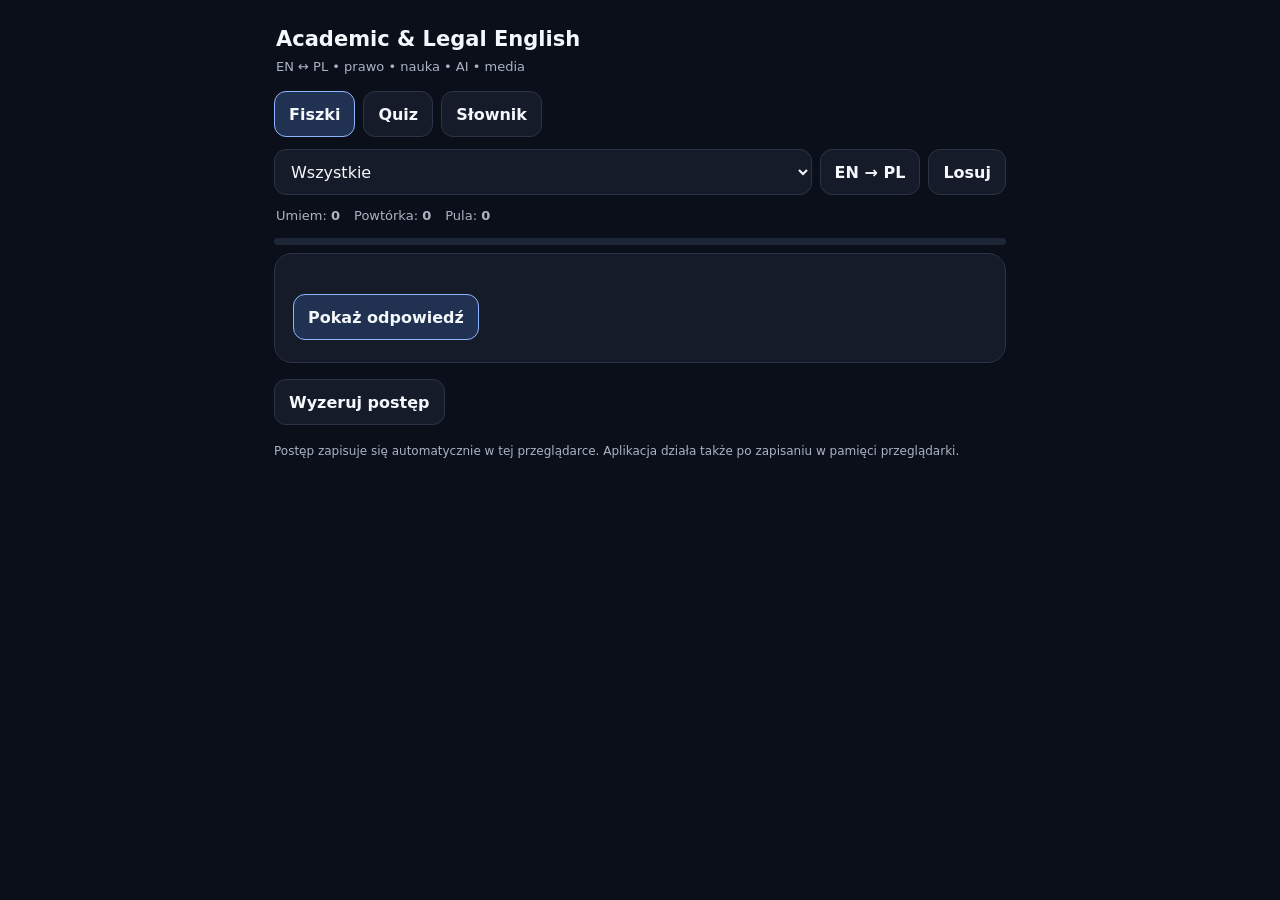
==== academic-english/index.html @ 9083a07c "Add mobile Academic & Legal English app" ====
<!doctype html>
<html lang="pl">
<head>
<meta charset="utf-8">
<meta name="viewport" content="width=device-width, initial-scale=1, viewport-fit=cover">
<meta name="theme-color" content="#111827">
<meta name="mobile-web-app-capable" content="yes">
<meta name="apple-mobile-web-app-capable" content="yes">
<link rel="manifest" href="./manifest.webmanifest">
<title>Academic & Legal English EN–PL</title>
<style>
:root{--bg:#0b0f19;--card:#151b28;--card2:#1d2636;--text:#f4f7fb;--muted:#aab4c5;--line:#2b3548;--accent:#8fb4ff;--good:#9dd9ad;--bad:#f2a6a6}
*{box-sizing:border-box} body{margin:0;background:var(--bg);color:var(--text);font:16px/1.45 system-ui,-apple-system,Segoe UI,Roboto,sans-serif}
.wrap{max-width:760px;margin:auto;padding:16px 14px 40px} header{padding:8px 2px 14px} h1{font-size:21px;margin:0 0 4px} .sub{color:var(--muted);font-size:13px}
.tabs,.row{display:flex;gap:8px;flex-wrap:wrap} button,select,input{font:inherit} button{min-height:46px;border:1px solid var(--line);border-radius:12px;background:var(--card);color:var(--text);padding:10px 14px;font-weight:650} button.active,button.primary{border-color:var(--accent);background:#203152} button:active{transform:scale(.985)}
.controls{display:grid;grid-template-columns:1fr auto;gap:8px;margin:12px 0} select,input{width:100%;min-height:46px;border-radius:12px;border:1px solid var(--line);background:var(--card);color:var(--text);padding:10px 12px}
.stats{display:flex;gap:14px;flex-wrap:wrap;color:var(--muted);font-size:13px;margin:12px 2px}
.card{background:var(--card);border:1px solid var(--line);border-radius:18px;padding:22px 18px;margin-top:8px} .tag{font-size:11px;text-transform:uppercase;letter-spacing:.09em;color:var(--muted);font-weight:750}
.word{font-size:29px;line-height:1.15;font-weight:800;margin:12px 0 18px;overflow-wrap:anywhere} .answer{font-size:24px;font-weight:750;margin:0 0 16px;overflow-wrap:anywhere}
.sep{border-top:1px solid var(--line);margin:18px 0} .example{margin:9px 0} .example b{color:var(--accent)} .hidden{display:none!important}
.options{display:grid;gap:9px} .options button{text-align:left;font-weight:550} .feedback{min-height:28px;margin-top:14px;font-weight:700} .good{color:var(--good)} .bad{color:var(--bad)}
.item{background:var(--card);border:1px solid var(--line);border-radius:14px;padding:14px;margin:9px 0} .pair{font-size:17px;font-weight:750} .small{font-size:13px;color:var(--muted);margin-top:7px}
.footer-note{color:var(--muted);font-size:12px;margin-top:18px}
.progress{height:7px;background:var(--card2);border-radius:999px;overflow:hidden;margin:9px 0 2px} .bar{height:100%;width:0;background:var(--accent);transition:width .2s}
@media(max-width:430px){.controls{grid-template-columns:1fr} .controls .row button{flex:1} .word{font-size:27px} button{flex-grow:1}}
</style>
</head>
<body>
<div class="wrap" id="app">
<header><h1>Academic & Legal English</h1><div class="sub">EN ↔ PL • prawo • nauka • AI • media</div></header>
<div class="tabs"><button class="tab active" data-view="cards">Fiszki</button><button class="tab" data-view="quiz">Quiz</button><button class="tab" data-view="list">Słownik</button></div>
<div class="controls"><select id="category"><option>Wszystkie</option><option>Badania i argumentacja</option><option>Prawo</option><option>Łączenie argumentów</option><option>Metodologia</option><option>AI i media</option></select><div class="row"><button id="direction">EN → PL</button><button id="random">Losuj</button></div></div>
<div class="stats"><span>Umiem: <b id="known">0</b></span><span>Powtórka: <b id="reviewCount">0</b></span><span>Pula: <b id="poolCount">0</b></span></div>
<div class="progress"><div class="bar" id="progressBar"></div></div>
<section id="cards"><div class="card"><div class="tag" id="cardCat"></div><div class="word" id="front"></div><button id="reveal" class="primary">Pokaż odpowiedź</button><div id="backArea" class="hidden"><div class="sep"></div><div class="answer" id="back"></div><div class="example"><b>EN:</b> <span id="exEn"></span></div><div class="example"><b>PL:</b> <span id="exPl"></span></div><div class="row" style="margin-top:18px"><button id="again">Powtórzę</button><button id="master" class="primary">Umiem</button><button id="next">Dalej</button></div></div></div></section>
<section id="quiz" class="hidden"><div class="card"><div class="tag">Wybierz poprawne tłumaczenie</div><div class="word" id="qWord"></div><div id="qOptions" class="options"></div><div id="feedback" class="feedback"></div><button id="qNext" class="primary hidden">Następne pytanie</button><div class="small">Wynik: <b id="score">0 / 0</b></div></div></section>
<section id="list" class="hidden"><input id="search" type="search" placeholder="Szukaj: np. liability, odpowiedzialność…"><div id="results"></div></section>
<div class="row" style="margin-top:16px"><button id="reset">Wyzeruj postęp</button></div>
<div class="footer-note">Postęp zapisuje się automatycznie w tej przeglądarce. Aplikacja działa także po zapisaniu w pamięci przeglądarki.</div>
</div>
<script src="./data1.js"></script>
<script src="./data2.js"></script>
<script src="./data3.js"></script>
<script src="./data4.js"></script>
<script src="./app.js"></script>
</body>
</html>
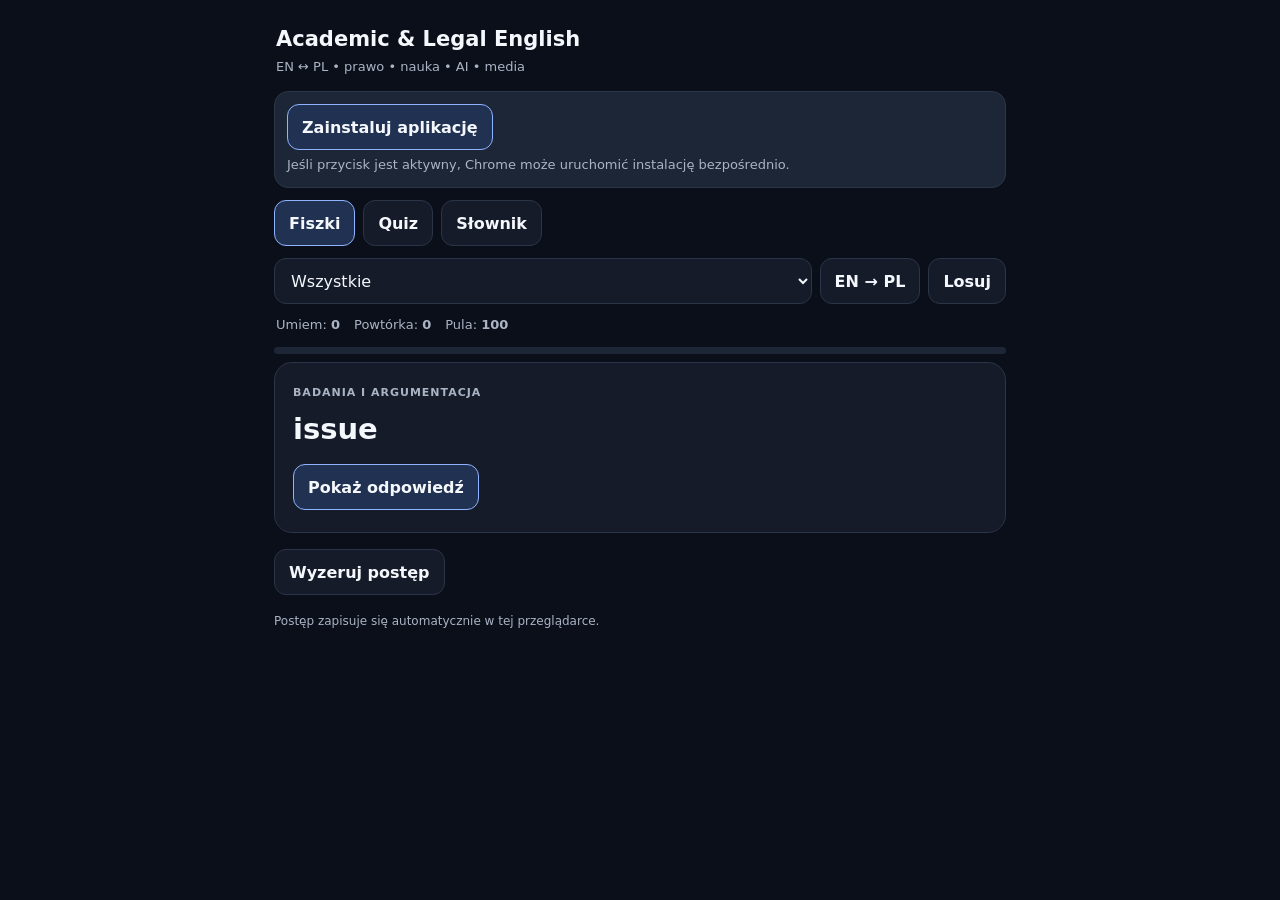
==== commit 2d54b3e0: "Add in-app PWA install UI" ====
--- a/academic-english/index.html
+++ b/academic-english/index.html
@@ -6,28 +6,30 @@
 <meta name="theme-color" content="#111827">
 <meta name="mobile-web-app-capable" content="yes">
 <meta name="apple-mobile-web-app-capable" content="yes">
-<link rel="manifest" href="./manifest.webmanifest">
+<link rel="manifest" href="/academic-english/manifest.webmanifest">
+<link rel="icon" href="/academic-english/icon-192.png">
+<link rel="apple-touch-icon" href="/academic-english/icon-192.png">
 <title>Academic & Legal English EN–PL</title>
 <style>
 :root{--bg:#0b0f19;--card:#151b28;--card2:#1d2636;--text:#f4f7fb;--muted:#aab4c5;--line:#2b3548;--accent:#8fb4ff;--good:#9dd9ad;--bad:#f2a6a6}
 *{box-sizing:border-box} body{margin:0;background:var(--bg);color:var(--text);font:16px/1.45 system-ui,-apple-system,Segoe UI,Roboto,sans-serif}
-.wrap{max-width:760px;margin:auto;padding:16px 14px 40px} header{padding:8px 2px 14px} h1{font-size:21px;margin:0 0 4px} .sub{color:var(--muted);font-size:13px}
-.tabs,.row{display:flex;gap:8px;flex-wrap:wrap} button,select,input{font:inherit} button{min-height:46px;border:1px solid var(--line);border-radius:12px;background:var(--card);color:var(--text);padding:10px 14px;font-weight:650} button.active,button.primary{border-color:var(--accent);background:#203152} button:active{transform:scale(.985)}
-.controls{display:grid;grid-template-columns:1fr auto;gap:8px;margin:12px 0} select,input{width:100%;min-height:46px;border-radius:12px;border:1px solid var(--line);background:var(--card);color:var(--text);padding:10px 12px}
-.stats{display:flex;gap:14px;flex-wrap:wrap;color:var(--muted);font-size:13px;margin:12px 2px}
-.card{background:var(--card);border:1px solid var(--line);border-radius:18px;padding:22px 18px;margin-top:8px} .tag{font-size:11px;text-transform:uppercase;letter-spacing:.09em;color:var(--muted);font-weight:750}
-.word{font-size:29px;line-height:1.15;font-weight:800;margin:12px 0 18px;overflow-wrap:anywhere} .answer{font-size:24px;font-weight:750;margin:0 0 16px;overflow-wrap:anywhere}
-.sep{border-top:1px solid var(--line);margin:18px 0} .example{margin:9px 0} .example b{color:var(--accent)} .hidden{display:none!important}
-.options{display:grid;gap:9px} .options button{text-align:left;font-weight:550} .feedback{min-height:28px;margin-top:14px;font-weight:700} .good{color:var(--good)} .bad{color:var(--bad)}
-.item{background:var(--card);border:1px solid var(--line);border-radius:14px;padding:14px;margin:9px 0} .pair{font-size:17px;font-weight:750} .small{font-size:13px;color:var(--muted);margin-top:7px}
-.footer-note{color:var(--muted);font-size:12px;margin-top:18px}
-.progress{height:7px;background:var(--card2);border-radius:999px;overflow:hidden;margin:9px 0 2px} .bar{height:100%;width:0;background:var(--accent);transition:width .2s}
-@media(max-width:430px){.controls{grid-template-columns:1fr} .controls .row button{flex:1} .word{font-size:27px} button{flex-grow:1}}
+.wrap{max-width:760px;margin:auto;padding:16px 14px 40px} header{padding:8px 2px 14px} h1{font-size:21px;margin:0 0 4px}.sub{color:var(--muted);font-size:13px}
+.tabs,.row{display:flex;gap:8px;flex-wrap:wrap}button,select,input{font:inherit}button{min-height:46px;border:1px solid var(--line);border-radius:12px;background:var(--card);color:var(--text);padding:10px 14px;font-weight:650}button.active,button.primary{border-color:var(--accent);background:#203152}button:active{transform:scale(.985)}
+.install-box{margin:0 0 12px;padding:12px;border:1px solid var(--line);border-radius:14px;background:var(--card2)}.install-box .small{margin:6px 0 0}
+.controls{display:grid;grid-template-columns:1fr auto;gap:8px;margin:12px 0}select,input{width:100%;min-height:46px;border-radius:12px;border:1px solid var(--line);background:var(--card);color:var(--text);padding:10px 12px}
+.stats{display:flex;gap:14px;flex-wrap:wrap;color:var(--muted);font-size:13px;margin:12px 2px}.card{background:var(--card);border:1px solid var(--line);border-radius:18px;padding:22px 18px;margin-top:8px}.tag{font-size:11px;text-transform:uppercase;letter-spacing:.09em;color:var(--muted);font-weight:750}
+.word{font-size:29px;line-height:1.15;font-weight:800;margin:12px 0 18px;overflow-wrap:anywhere}.answer{font-size:24px;font-weight:750;margin:0 0 16px;overflow-wrap:anywhere}.sep{border-top:1px solid var(--line);margin:18px 0}.example{margin:9px 0}.example b{color:var(--accent)}.hidden{display:none!important}
+.options{display:grid;gap:9px}.options button{text-align:left;font-weight:550}.feedback{min-height:28px;margin-top:14px;font-weight:700}.good{color:var(--good)}.bad{color:var(--bad)}.item{background:var(--card);border:1px solid var(--line);border-radius:14px;padding:14px;margin:9px 0}.pair{font-size:17px;font-weight:750}.small{font-size:13px;color:var(--muted);margin-top:7px}.footer-note{color:var(--muted);font-size:12px;margin-top:18px}.progress{height:7px;background:var(--card2);border-radius:999px;overflow:hidden;margin:9px 0 2px}.bar{height:100%;width:0;background:var(--accent);transition:width .2s}
+@media(max-width:430px){.controls{grid-template-columns:1fr}.controls .row button{flex:1}.word{font-size:27px}button{flex-grow:1}}
 </style>
 </head>
 <body>
 <div class="wrap" id="app">
 <header><h1>Academic & Legal English</h1><div class="sub">EN ↔ PL • prawo • nauka • AI • media</div></header>
+<div id="installBox" class="install-box">
+  <button id="installApp" type="button" class="primary">Zainstaluj aplikację</button>
+  <div id="installStatus" class="small">Jeśli przycisk jest aktywny, Chrome może uruchomić instalację bezpośrednio.</div>
+</div>
 <div class="tabs"><button class="tab active" data-view="cards">Fiszki</button><button class="tab" data-view="quiz">Quiz</button><button class="tab" data-view="list">Słownik</button></div>
 <div class="controls"><select id="category"><option>Wszystkie</option><option>Badania i argumentacja</option><option>Prawo</option><option>Łączenie argumentów</option><option>Metodologia</option><option>AI i media</option></select><div class="row"><button id="direction">EN → PL</button><button id="random">Losuj</button></div></div>
 <div class="stats"><span>Umiem: <b id="known">0</b></span><span>Powtórka: <b id="reviewCount">0</b></span><span>Pula: <b id="poolCount">0</b></span></div>
@@ -36,12 +38,7 @@
 <section id="quiz" class="hidden"><div class="card"><div class="tag">Wybierz poprawne tłumaczenie</div><div class="word" id="qWord"></div><div id="qOptions" class="options"></div><div id="feedback" class="feedback"></div><button id="qNext" class="primary hidden">Następne pytanie</button><div class="small">Wynik: <b id="score">0 / 0</b></div></div></section>
 <section id="list" class="hidden"><input id="search" type="search" placeholder="Szukaj: np. liability, odpowiedzialność…"><div id="results"></div></section>
 <div class="row" style="margin-top:16px"><button id="reset">Wyzeruj postęp</button></div>
-<div class="footer-note">Postęp zapisuje się automatycznie w tej przeglądarce. Aplikacja działa także po zapisaniu w pamięci przeglądarki.</div>
+<div class="footer-note">Postęp zapisuje się automatycznie w tej przeglądarce.</div>
 </div>
-<script src="./data1.js"></script>
-<script src="./data2.js"></script>
-<script src="./data3.js"></script>
-<script src="./data4.js"></script>
-<script src="./app.js"></script>
-</body>
-</html>+<script src="./data1.js"></script><script src="./data2.js"></script><script src="./data3.js"></script><script src="./data4.js"></script><script src="./app.js"></script>
+</body></html>
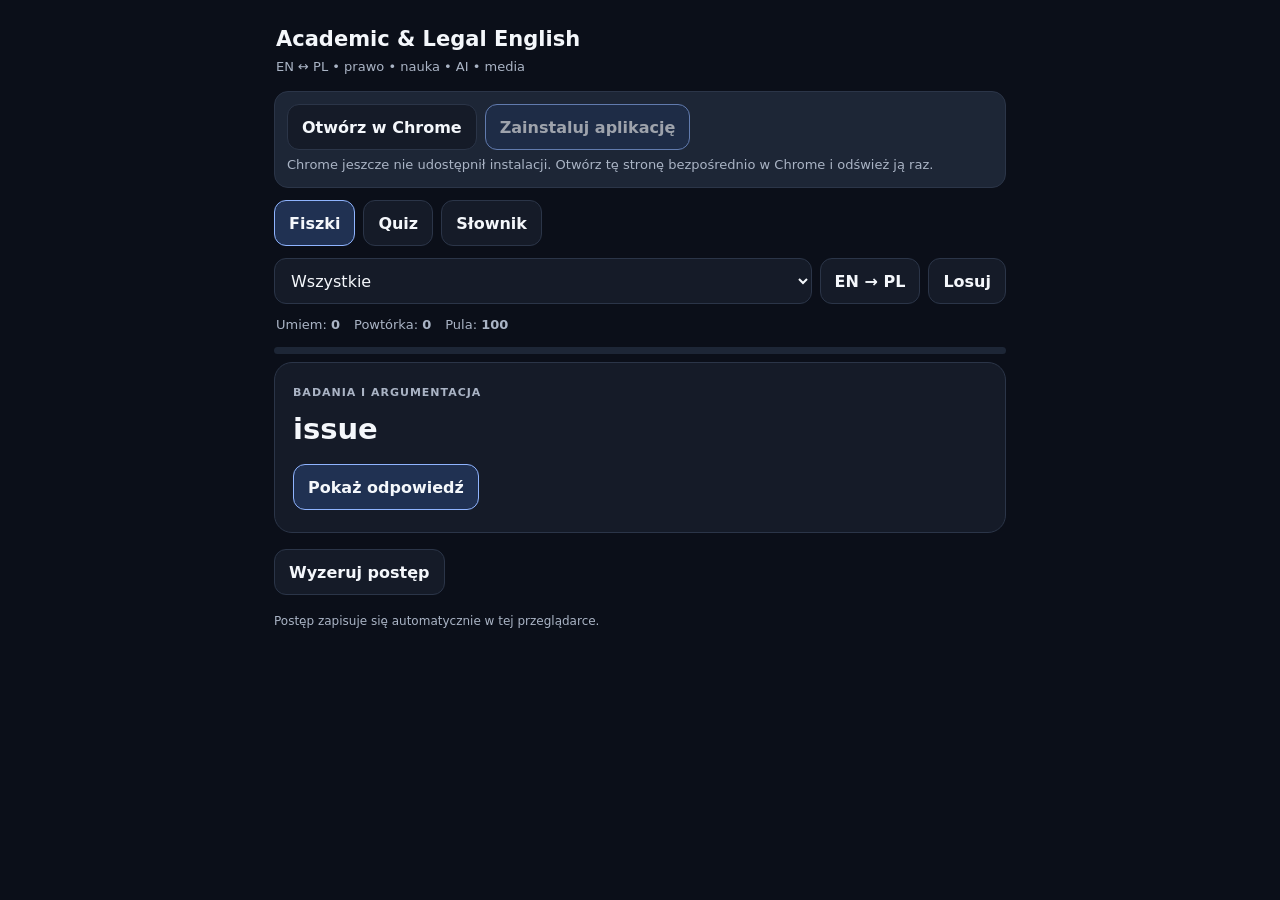
==== commit dc954e24: "Add force-open-in-Chrome button for Android" ====
--- a/academic-english/index.html
+++ b/academic-english/index.html
@@ -27,8 +27,11 @@
 <div class="wrap" id="app">
 <header><h1>Academic & Legal English</h1><div class="sub">EN ↔ PL • prawo • nauka • AI • media</div></header>
 <div id="installBox" class="install-box">
-  <button id="installApp" type="button" class="primary">Zainstaluj aplikację</button>
-  <div id="installStatus" class="small">Jeśli przycisk jest aktywny, Chrome może uruchomić instalację bezpośrednio.</div>
+  <div class="row">
+    <a id="openChrome" href="intent://lzyla.github.io/academic-english/#Intent;scheme=https;package=com.android.chrome;end" style="text-decoration:none"><button type="button">Otwórz w Chrome</button></a>
+    <button id="installApp" type="button" class="primary">Zainstaluj aplikację</button>
+  </div>
+  <div id="installStatus" class="small">Najpierw otwórz stronę w pełnej aplikacji Chrome. W osadzonym oknie ChatGPT instalacja PWA może być niedostępna.</div>
 </div>
 <div class="tabs"><button class="tab active" data-view="cards">Fiszki</button><button class="tab" data-view="quiz">Quiz</button><button class="tab" data-view="list">Słownik</button></div>
 <div class="controls"><select id="category"><option>Wszystkie</option><option>Badania i argumentacja</option><option>Prawo</option><option>Łączenie argumentów</option><option>Metodologia</option><option>AI i media</option></select><div class="row"><button id="direction">EN → PL</button><button id="random">Losuj</button></div></div>
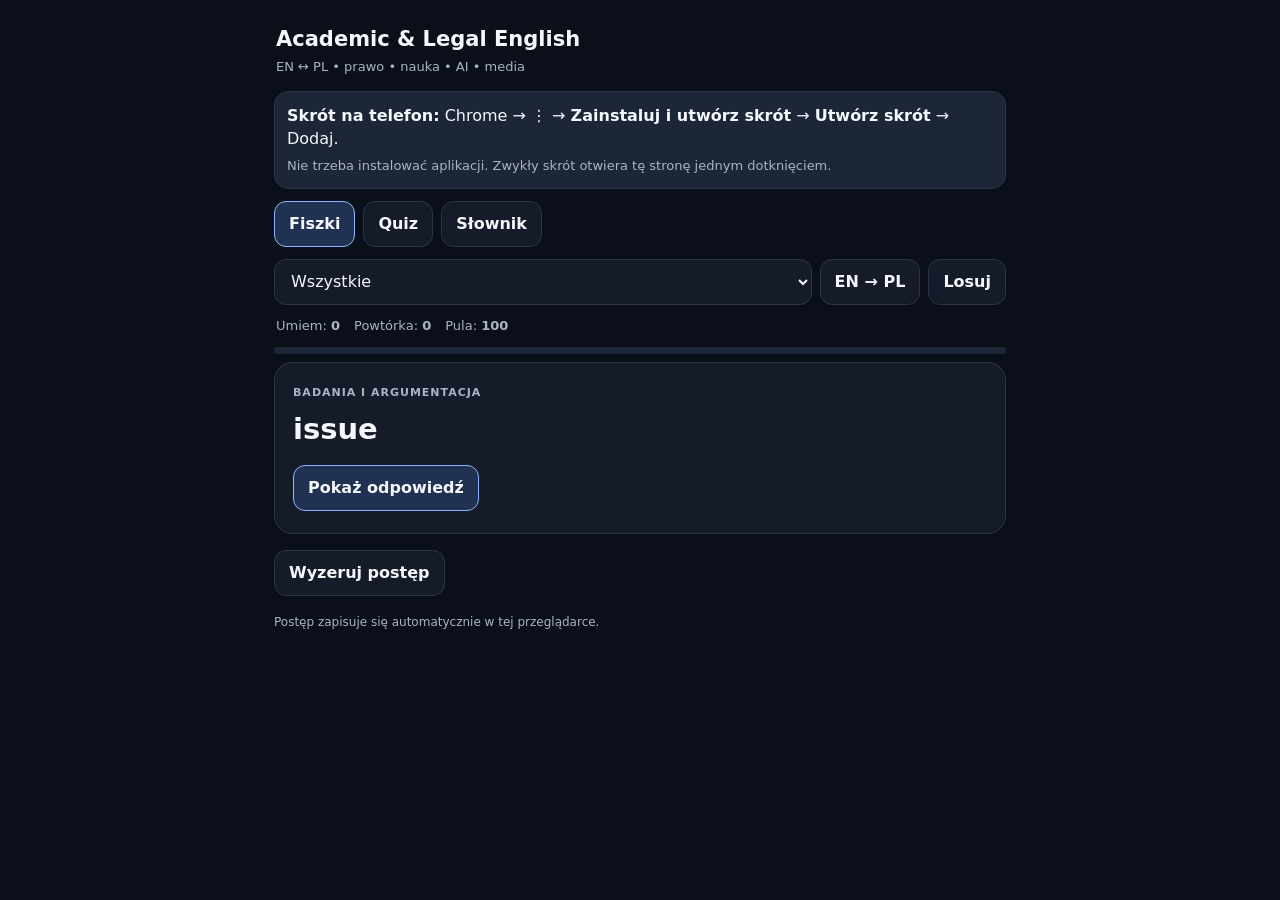
==== commit d35beafc: "Replace PWA install UI with simple Android shortcut instructions" ====
--- a/academic-english/index.html
+++ b/academic-english/index.html
@@ -27,11 +27,8 @@
 <div class="wrap" id="app">
 <header><h1>Academic & Legal English</h1><div class="sub">EN ↔ PL • prawo • nauka • AI • media</div></header>
 <div id="installBox" class="install-box">
-  <div class="row">
-    <a id="openChrome" href="intent://lzyla.github.io/academic-english/#Intent;scheme=https;package=com.android.chrome;end" style="text-decoration:none"><button type="button">Otwórz w Chrome</button></a>
-    <button id="installApp" type="button" class="primary">Zainstaluj aplikację</button>
-  </div>
-  <div id="installStatus" class="small">Najpierw otwórz stronę w pełnej aplikacji Chrome. W osadzonym oknie ChatGPT instalacja PWA może być niedostępna.</div>
+  <div><b>Skrót na telefon:</b> Chrome → ⋮ → <b>Zainstaluj i utwórz skrót</b> → <b>Utwórz skrót</b> → Dodaj.</div>
+  <div class="small">Nie trzeba instalować aplikacji. Zwykły skrót otwiera tę stronę jednym dotknięciem.</div>
 </div>
 <div class="tabs"><button class="tab active" data-view="cards">Fiszki</button><button class="tab" data-view="quiz">Quiz</button><button class="tab" data-view="list">Słownik</button></div>
 <div class="controls"><select id="category"><option>Wszystkie</option><option>Badania i argumentacja</option><option>Prawo</option><option>Łączenie argumentów</option><option>Metodologia</option><option>AI i media</option></select><div class="row"><button id="direction">EN → PL</button><button id="random">Losuj</button></div></div>
